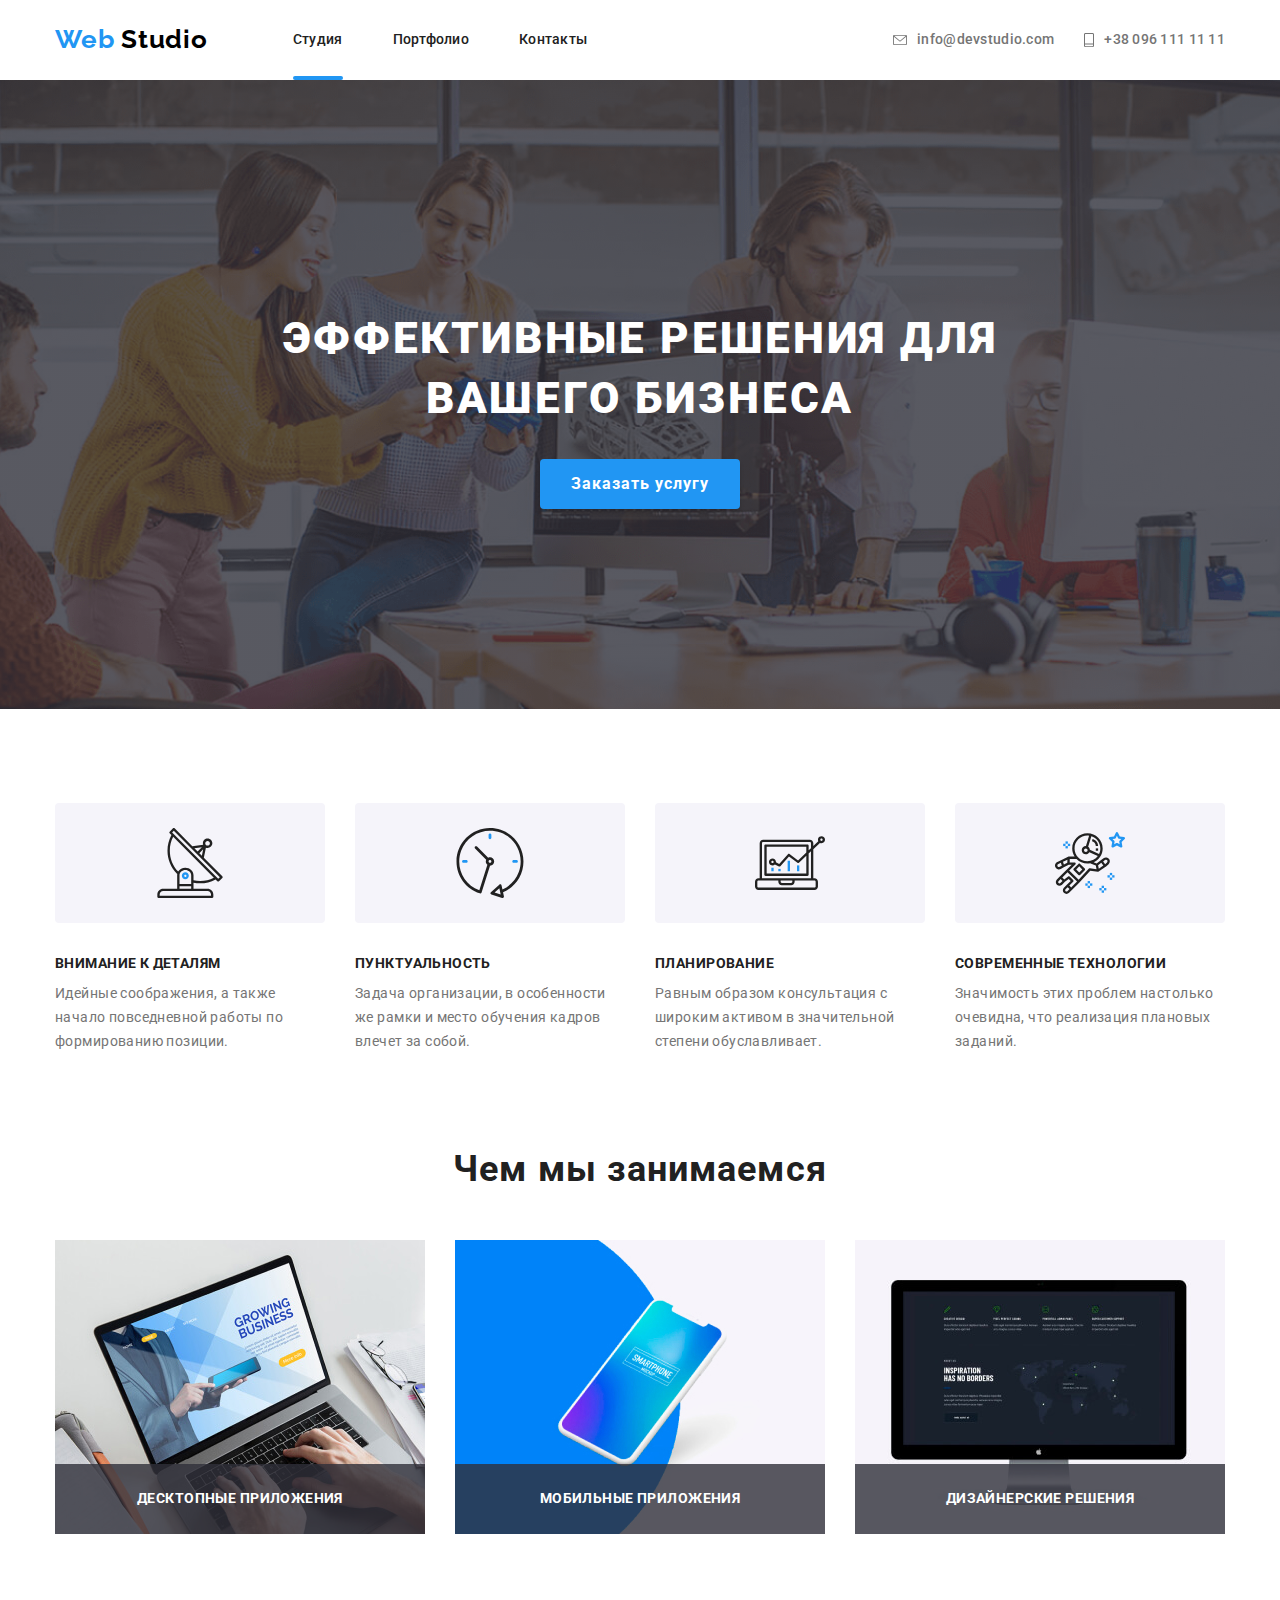
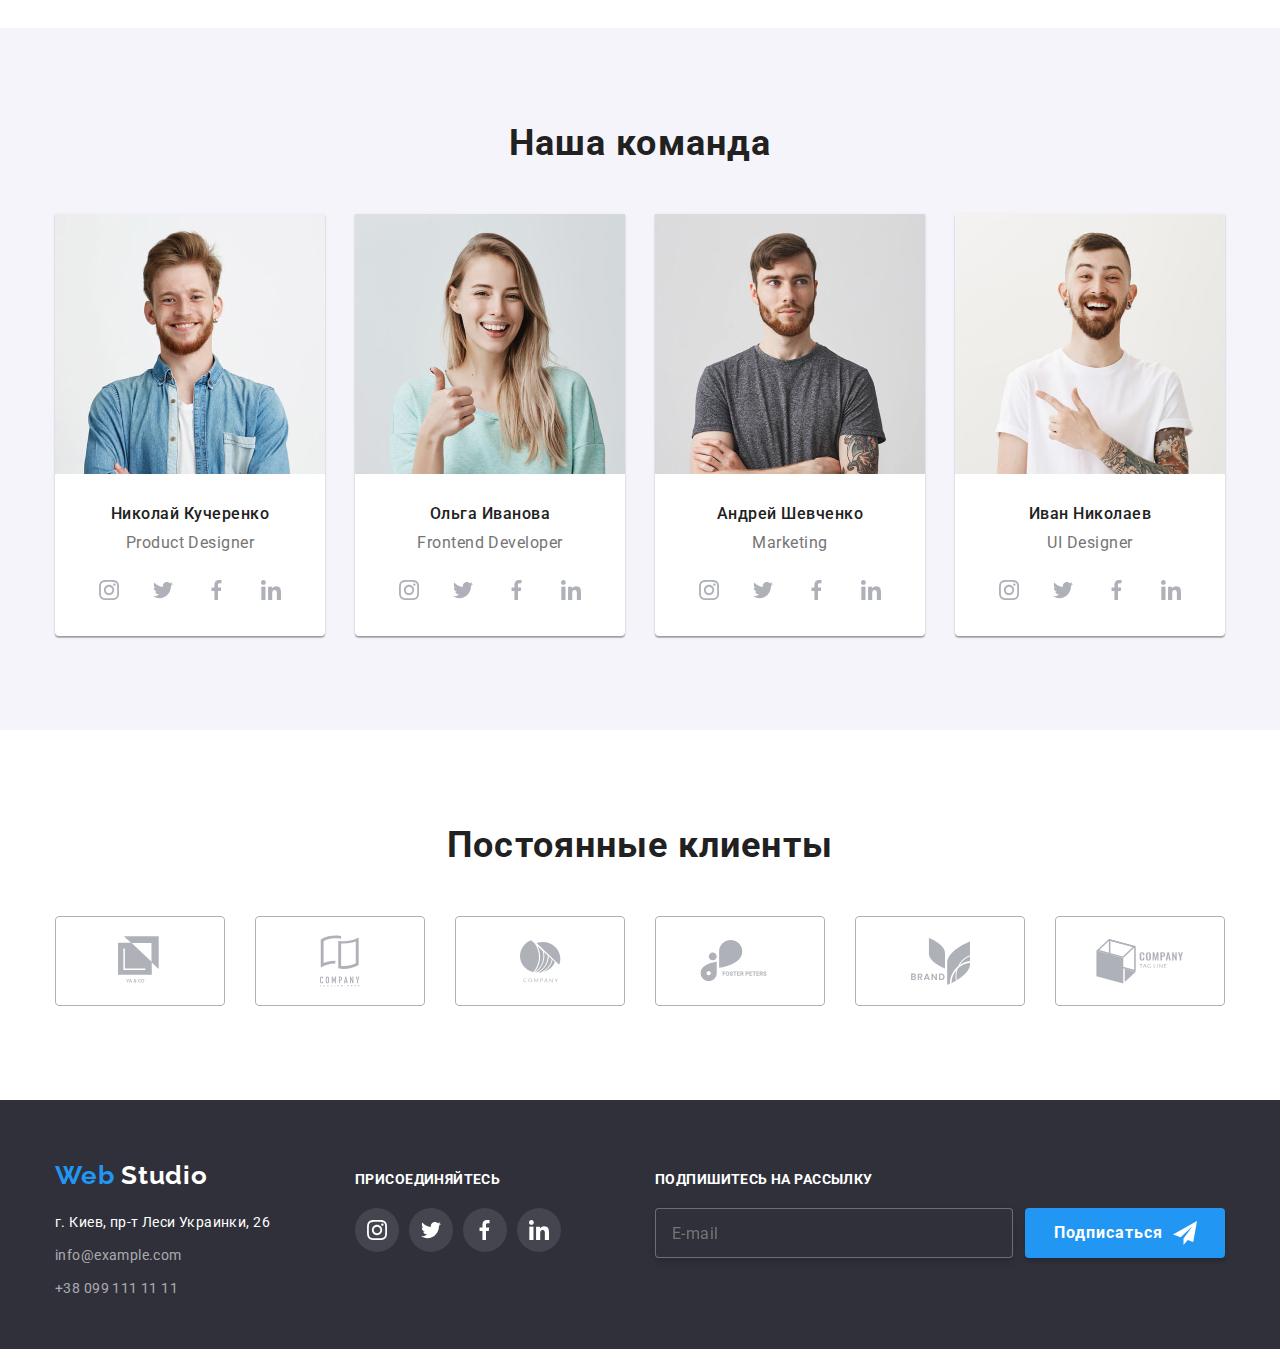
==== index.html @ 7141f649 "clone" ====
<!DOCTYPE html>
<html lang="ru">
  <head>
    <meta charset="UTF-8" />
    <meta name="viewport" content="width=device-width, initial-scale=1.0" />
    <title>Web Studio</title>
    <link
      href="https://fonts.googleapis.com/css2?family=Raleway:wght@700&family=Roboto:wght@400;500;700;900&display=swap"
      rel="stylesheet"
    />
    <link rel="stylesheet" href="./css/styles.css" />
    <link rel="stylesheet" href="./css/normalize.css" />
  </head>
  <body>
    <!-- Шапка -->
    <header class="header">
      <div class="container">
        <nav class="navigation">
          <a
            class="logo link"
            href="./index.html"
            lang="en"
            aria-label="логотип"
            ><span class="blue">Web</span> Studio</a
          >
          <ul class="navigation-list list">
            <li class="navigation-list-item">
              <a class="navigation-list-link link studio" href="./index.html">
                Студия</a
              >
            </li>
            <li class="navigation-list-item">
              <a class="navigation-list-link link" href="./portfolio.html"
                >Портфолио</a
              >
            </li>
            <li class="navigation-list-item">
              <a class="navigation-list-link link" href="#">Контакты</a>
            </li>
          </ul>
        </nav>
        <address class="c">
          <ul class="adress-list list">
            <li class="adress-list-item">
              <a class="header-mail link" href="mailto:info@devstudio.com">
                <svg class="icon-mail margin">
                  <use href="./img/sprite.svg#icon-mail"></use>
                </svg>
                info@devstudio.com</a
              >
            </li>
            <li>
              <a class="header-tel link" href="tel:+380961111111"
                ><svg class="icon-phone margin">
                  <use href="./img/sprite.svg#icon-phone"></use></svg
                >+38 096 111 11 11</a
              >
            </li>
          </ul>
        </address>
      </div>
    </header>

    <!-- Главный контейнер -->
    <main>
      <!--Герой-->
      <section class="hero">
        <h1 class="hero-title">Эффективные решения для вашего бизнеса</h1>
        <button class="modal-btn">Заказать услугу</button>
      </section>

      <!--Преимущества-->
      <section class="advantages">
        <h2 hidden>Преимущества</h2>
        <div class="container">
          <ul class="advantages-list list">
            <li class="advantages-list-item">
              <svg class="advantages-list-item-svg">
                <use href="./img/sprite.svg#icon-antenna"></use>
              </svg>
              <h3 class="advantages-title">Внимание к деталям</h3>
              <p class="advantages-description">
                Идейные соображения, а также начало повседневной работы по
                формированию позиции.
              </p>
            </li>
            <li class="advantages-list-item">
              <svg class="advantages-list-item-svg">
                <use href="./img/sprite.svg#icon-clock"></use>
              </svg>
              <h3 class="advantages-title">Пунктуальность</h3>
              <p class="advantages-description">
                Задача организации, в особенности же рамки и место обучения
                кадров влечет за собой.
              </p>
            </li>
            <li class="advantages-list-item">
              <svg class="advantages-list-item-svg">
                <use href="./img/sprite.svg#icon-diagram"></use>
              </svg>
              <h3 class="advantages-title">Планирование</h3>
              <p class="advantages-description">
                Равным образом консультация с широким активом в значительной
                степени обуславливает.
              </p>
            </li>
            <li class="advantages-list-item">
              <svg class="advantages-list-item-svg">
                <use href="./img/sprite.svg#icon-astronaut"></use>
              </svg>
              <h3 class="advantages-title">Современные технологии</h3>
              <p class="advantages-description">
                Значимость этих проблем настолько очевидна, что реализация
                плановых заданий.
              </p>
            </li>
          </ul>
        </div>
      </section>

      <!--Чем мы занимаемся-->
      <section class="occupation">
        <div class="container">
          <h2 class="title">Чем мы занимаемся</h2>
          <ul class="occupation-list list">
            <li class="occupation-list-item">
              <div class="occupation-list-item-wrapper">
                <img
                  class="img-block"
                  src="./img/disine.jpg"
                  alt="Десктопные приложения"
                  width="370"
                  height="294"
                />
                <div class="occupation-list-item-text">
                  <p class="subtitle">Десктопные приложения</p>
                </div>
              </div>
            </li>
            <li class="occupation-list-item">
              <div class="occupation-list-item-wrapper">
                <img
                  class="img-block"
                  src="./img/mobile.jpg"
                  alt="Десктопные приложения"
                  width="370"
                  height="294"
                />
                <div class="occupation-list-item-text">
                  <p class="subtitle">мобильные приложения</p>
                </div>
              </div>
            </li>
            <li class="occupation-list-item">
              <div class="occupation-list-item-wrapper">
                <img
                  class="img-block"
                  src="./img/desk.jpg"
                  alt="Десктопные приложения"
                  width="370"
                  height="294"
                />
                <div class="occupation-list-item-text">
                  <p class="subtitle">дизайнерские решения</p>
                </div>
              </div>
            </li>
          </ul>
        </div>
      </section>

      <!--Наша команда-->
      <section class="team">
        <div class="container">
          <h2 class="title">Наша команда</h2>
          <ul class="team-list list">
            <li class="team-list-item">
              <img
                class="img-block"
                src="./img/img1.jpg"
                alt="Сотрудник Николай Кучеренко"
                width="270"
                height="260"
              />
              <h3 class="name">Николай Кучеренко</h3>
              <p class="position">Product Designer</p>
              <ul class="team-list-links list">
                <li class="social-list">
                  <a
                    class="social-link link"
                    href="#"
                    aria-label="Ссылка на инстаграм"
                  >
                    <svg class="social-link-item">
                      <use href="./img/sprite.svg#icon-instagram"></use></svg
                  ></a>
                </li>
                <li class="social-list">
                  <a
                    class="social-link link"
                    href="#"
                    aria-label="Ссылка на твиттер"
                    ><svg class="social-link-item">
                      <use href="./img/sprite.svg#icon-twitter"></use></svg
                  ></a>
                </li>
                <li class="social-list">
                  <a
                    class="social-link link"
                    href="#"
                    aria-label="Ссылка на фейсбук"
                    ><svg class="social-link-item">
                      <use href="./img/sprite.svg#icon-facebook"></use></svg
                  ></a>
                </li>
                <li class="social-list">
                  <a
                    class="social-link link"
                    href="#"
                    aria-label="Ссылка на линкедин"
                    ><svg class="social-link-item">
                      <use href="./img/sprite.svg#icon-linkedin1"></use></svg
                  ></a>
                </li>
              </ul>
            </li>
            <li class="team-list-item">
              <img
                class="img-block"
                src="./img/img2.jpg"
                alt="Сотрудник Ольга Иванова"
                width="270"
                height="260"
              />
              <h3 class="name">Ольга Иванова</h3>
              <p class="position">Frontend Developer</p>
              <ul class="team-list-links list">
                <li class="social-list">
                  <a
                    class="social-link link"
                    href="#"
                    aria-label="Ссылка на инстаграм"
                  >
                    <svg class="social-link-item">
                      <use href="./img/sprite.svg#icon-instagram"></use></svg
                  ></a>
                </li>
                <li class="social-list">
                  <a
                    class="social-link link"
                    href="#"
                    aria-label="Ссылка на твиттер"
                    ><svg class="social-link-item">
                      <use href="./img/sprite.svg#icon-twitter"></use></svg
                  ></a>
                </li>
                <li class="social-list">
                  <a
                    class="social-link link"
                    href="#"
                    aria-label="Ссылка на фейсбук"
                    ><svg class="social-link-item">
                      <use href="./img/sprite.svg#icon-facebook"></use></svg
                  ></a>
                </li>
                <li class="social-list">
                  <a
                    class="social-link link"
                    href="#"
                    aria-label="Ссылка на линкедин"
                    ><svg class="social-link-item">
                      <use href="./img/sprite.svg#icon-linkedin1"></use></svg
                  ></a>
                </li>
              </ul>
            </li>
            <li class="team-list-item">
              <img
                class="img-block"
                src="./img/img3.jpg"
                alt="Сотрудник Андрей Шевченко"
                width="270"
                height="260"
              />
              <h3 class="name">Андрей Шевченко</h3>
              <p class="position">Marketing</p>
              <ul class="team-list-links list">
                <li class="social-list">
                  <a
                    class="social-link link"
                    href="#"
                    aria-label="Ссылка на инстаграм"
                  >
                    <svg class="social-link-item">
                      <use href="./img/sprite.svg#icon-instagram"></use></svg
                  ></a>
                </li>
                <li class="social-list">
                  <a
                    class="social-link link"
                    href="#"
                    aria-label="Ссылка на твиттер"
                    ><svg class="social-link-item">
                      <use href="./img/sprite.svg#icon-twitter"></use></svg
                  ></a>
                </li>
                <li class="social-list">
                  <a
                    class="social-link link"
                    href="#"
                    aria-label="Ссылка на фейсбук"
                    ><svg class="social-link-item">
                      <use href="./img/sprite.svg#icon-facebook"></use></svg
                  ></a>
                </li>
                <li class="social-list">
                  <a
                    class="social-link link"
                    href="#"
                    aria-label="Ссылка на линкедин"
                    ><svg class="social-link-item">
                      <use href="./img/sprite.svg#icon-linkedin1"></use></svg
                  ></a>
                </li>
              </ul>
            </li>
            <li class="team-list-item">
              <img
                class="img-block"
                src="./img/img4.jpg"
                alt="Сотрудник Иван Николаев"
                width="270"
                height="260"
              />
              <h3 class="name">Иван Николаев</h3>
              <p class="position">UI Designer</p>
              <ul class="team-list-links list">
                <li class="social-list">
                  <a
                    class="social-link link"
                    href="#"
                    aria-label="Ссылка на инстаграм"
                  >
                    <svg class="social-link-item">
                      <use href="./img/sprite.svg#icon-instagram"></use></svg
                  ></a>
                </li>
                <li class="social-list">
                  <a
                    class="social-link link"
                    href="#"
                    aria-label="Ссылка на твиттер"
                    ><svg class="social-link-item">
                      <use href="./img/sprite.svg#icon-twitter"></use></svg
                  ></a>
                </li>
                <li class="social-list">
                  <a
                    class="social-link link"
                    href="#"
                    aria-label="Ссылка на фейсбук"
                    ><svg class="social-link-item">
                      <use href="./img/sprite.svg#icon-facebook"></use></svg
                  ></a>
                </li>
                <li class="social-list">
                  <a
                    class="social-link link"
                    href="#"
                    aria-label="Ссылка на линкедин"
                    ><svg class="social-link-item">
                      <use href="./img/sprite.svg#icon-linkedin1"></use></svg
                  ></a>
                </li>
              </ul>
            </li>
          </ul>
        </div>
      </section>

      <!--Постоянные клиенты-->
      <section class="our-client">
        <div class="container">
          <h2 class="title">Постоянные клиенты</h2>
          <ul class="client list">
            <li class="client-list">
              <a
                class="client-list-link link companies"
                href="#"
                aria-label="клиент я и ко"
                ><svg class="client-list-link-svg1 companies-svg">
                  <use href="./img/sprite.svg#icon-logo1"></use></svg
              ></a>
            </li>
            <li class="client-list">
              <a
                class="client-list-link link companies"
                href="#"
                aria-label="клиент компани таглайн хиа"
                ><svg class="client-list-link-svg2 companies-svg">
                  <use href="./img/sprite.svg#icon-logo2"></use></svg
              ></a>
            </li>
            <li class="client-list">
              <a
                class="client-list-link link companies"
                href="#"
                aria-label="клиент компани"
                ><svg class="client-list-link-svg3 companies-svg">
                  <use href="./img/sprite.svg#icon-logo3"></use></svg
              ></a>
            </li>
            <li class="client-list">
              <a
                class="client-list-link link companies"
                href="#"
                aria-label="клиент фостер петерс"
                ><svg class="client-list-link-svg4 companies-svg">
                  <use href="./img/sprite.svg#icon-logo4"></use></svg
              ></a>
            </li>
            <li class="client-list">
              <a
                class="client-list-link link companies"
                href="#"
                aria-label="клиент брэнд"
                ><svg class="client-list-link-svg5 companies-svg">
                  <use href="./img/sprite.svg#icon-logo5"></use></svg
              ></a>
            </li>
            <li class="client-list">
              <a
                class="client-list-link link companies"
                href="#"
                aria-label="клиент компани таг лайн"
                ><svg class="client-list-link-svg6 companies-svg">
                  <use href="./img/sprite.svg#icon-logo6"></use></svg
              ></a>
            </li>
          </ul>
        </div>
      </section>
    </main>

    <!-- Подвал -->
    <footer class="footer">
      <div class="container">
        <div class="footer-add">
          <a class="logo link" href="./index.html"
            ><span class="blue" lang="en">Web</span>
            <span class="white" lang="en">Studio</span></a
          >
          <address>
            <ul class="footer-list list">
              <li class="footer-list-item">
                <a
                  class="footer-address link"
                  href="https://goo.gl/maps/fQnMb577hMNPf3YQ6"
                  >г. Киев, пр-т Леси Украинки, 26</a
                >
              </li>
              <li>
                <a class="footer-mail link" href="mailto:info@example.com"
                  >info@example.com</a
                >
              </li>
              <li>
                <a class="footer-tel link" href="tel:+380991111111"
                  >+38 099 111 11 11</a
                >
              </li>
            </ul>
          </address>
        </div>
        <div class="footer-com-on">
          <b class="footer-text">присоединяйтесь</b>
          <ul class="footer-list list">
            <li class="footer-list-item">
              <a
                class="footer-list-item-link link"
                href="#"
                aria-label="Ссылка на инстаграм"
              >
                <svg class="footer-list-item-link-svg">
                  <use href="./img/sprite.svg#icon-instagram"></use></svg
              ></a>
            </li>
            <li class="footer-list-item">
              <a
                class="footer-list-item-link link"
                href="#"
                aria-label="Ссылка на твиттер"
                ><svg class="footer-list-item-link-svg">
                  <use href="./img/sprite.svg#icon-twitter"></use></svg
              ></a>
            </li>
            <li class="footer-list-item">
              <a
                class="footer-list-item-link link"
                href="#"
                aria-label="Ссылка на фейсбук"
                ><svg class="footer-list-item-link-svg">
                  <use href="./img/sprite.svg#icon-facebook"></use></svg
              ></a>
            </li>
            <li class="footer-list-item">
              <a
                class="footer-list-item-link link"
                href="#"
                aria-label="Ссылка на линкедин"
                ><svg class="footer-list-item-link-svg">
                  <use href="./img/sprite.svg#icon-linkedin1"></use></svg
              ></a>
            </li>
          </ul>
        </div>
        <div class="signature-text">
          <b class="footer-text">Подпишитесь на рассылку</b>
          <div class="signature-form">
            <form action="#" method="post" enctype="multipart/form-data"></form>
            <input
              class="signature-input"
              placeholder="E-mail"
              type="text"
              name="E-mail"
            />
            <button class="modal-btn airplan" type="submit">
              Подписаться
              <svg class="icon-airplan-svg">
                <use href="./img/sprite.svg#icon-airplan"></use>
              </svg>
            </button>
          </div>
        </div>
      </div>
    </footer>
  </body>
</html>
---- css/styles.css ----
:root {
  --main-font: "Roboto", sans-serif;
  --accent-color: #2196f3;
  --titles-color: #212121;
  --description-color: #757575;
}

html {
  box-sizing: border-box;
}

*,
*::before,
*::after {
  box-sizing: inherit;
}
* {
  margin: 0;
  padding: 0;
}

body {
  font-family: var(--main-font);
  font-size: 14px;
  background-color: #ffffff;
  color: var(--description-color);
}

.list {
  list-style: none;
}
.link {
  text-decoration: none;
  display: block;
}
.container {
  width: 1200px;
  padding-left: 15px;
  padding-right: 15px;
  margin-left: auto;
  margin-right: auto;
}
.img-block {
  display: block;
}

/* Шапка */
.header .container {
  display: flex;
  align-items: center;
  justify-content: space-between;
}
.navigation {
  display: flex;
  align-items: center;
}

.logo,
.blue,
.white {
  font-family: "Raleway";
  font-weight: bold;
  font-size: 26px;
  line-height: 1.19;
  letter-spacing: 0.03em;
}
.logo {
  color: #000000;
  margin-right: 85px;
  padding-top: 24px;
  padding-bottom: 25px;
}
.white {
  color: #ffffff;
}

.blue {
  color: var(--accent-color);
}
.adress-list,
.navigation-list {
  display: flex;
}
.margin {
  margin-right: 10px;
}
.icon-mail {
  width: 14px;
  height: 10px;
  fill: var(--description-color);
  transition: fill 250ms cubic-bezier(0.4, 0, 0.2, 1);
}
.icon-phone {
  width: 10px;
  height: 14px;
  fill: var(--description-color);
  transition: fill 250ms cubic-bezier(0.4, 0, 0.2, 1);
}
.navigation-list-item:not(:last-child) {
  margin-right: 50px;
}

.navigation-list-link,
.header-mail,
.header-tel {
  font-weight: 500;
  font-size: 14px;
  line-height: 1.14;
  letter-spacing: 0.02em;
  color: var(--titles-color);
  padding-top: 32px;
  padding-bottom: 32px;
}
.navigation-list-link {
  position: relative;
  transition: color 250ms cubic-bezier(0.4, 0, 0.2, 1);
}
.adress-list-item {
  margin-right: 30px;
}

.studio:after,
.portfolio:after {
  position: absolute;
  display: block;
  width: 100%;
  height: 4px;
  margin-top: 20px;
  background-color: var(--accent-color);
  border-radius: 2px;
  content: "";
  bottom: 0px;
}

.header-mail,
.header-tel {
  font-family: var(--main-font);
  font-style: normal;
  color: var(--description-color);
  display: flex;
  justify-content: center;
  align-items: center;
  transition: color 250ms cubic-bezier(0.4, 0, 0.2, 1);
}
.header-mail:hover,
.header-mail:focus,
.header-tel:hover,
.header-tel:focus,
.navigation-list-link:hover,
.navigation-list-link:focus,
.client-list-link:hover,
.client-list-link:focus,
.footer-social-link:hover,
.footer-social-link:focus {
  color: var(--accent-color);
}
.header-mail:hover svg,
.header-mail:focus svg,
.header-tel:hover svg,
.header-tel:focus svg {
  fill: var(--accent-color);
}

/* Герой */
.hero {
  background-image: linear-gradient(
      to top,
      rgba(47, 48, 58, 0.8),
      rgba(47, 48, 58, 0.8)
    ),
    url(../img/Hero.png);
  background-repeat: no-repeat;
  background-position: center;
  background-size: cover;
  padding-top: 200px;
  padding-right: 252px;
  padding-bottom: 200px;
  padding-left: 252px;
  text-align: center;
}
.hero-title {
  font-weight: 900;
  font-size: 44px;
  line-height: 1.36;
  letter-spacing: 0.06em;
  text-transform: uppercase;
  color: #ffffff;
  margin-bottom: 30px;
}
.modal-btn {
  font-weight: bold;
  font-size: 16px;
  line-height: 1.87;
  height: 50px;
  width: 200px;
  display: block;
  align-items: center;
  text-align: center;
  letter-spacing: 0.06em;
  color: #ffffff;
  background: var(--accent-color);
  box-shadow: 0px 4px 4px rgba(0, 0, 0, 0.15);
  border-radius: 4px;
  border: none;
  margin: auto;
}

/* Преимущества */
.advantages {
  padding-top: 94px;
  padding-bottom: 94px;
}
.advantages-title {
  font-weight: bold;
  font-size: 14px;
  line-height: 1.14;
  letter-spacing: 0.03em;
  text-transform: uppercase;
  color: var(--titles-color);
  margin-bottom: 10px;
}
.advantages-description {
  line-height: 1.71;
  letter-spacing: 0.03em;
}
.advantages-list {
  display: flex;
}
.advantages-list-item:not(:last-child) {
  margin-right: 30px;
}
.advantages-list-item-svg {
  width: 270px;
  height: 120px;
  background: #f5f4fa;
  border-radius: 4px;
  padding: 25px 100px;
  margin-bottom: 30px;
}

/* Чем мы занимаемся */
.occupation {
  padding-bottom: 94px;
}
.title {
  font-weight: bold;
  font-size: 36px;
  line-height: 1.17;
  text-align: center;
  letter-spacing: 0.03em;
  color: var(--titles-color);
  margin-bottom: 50px;
}
.occupation-list {
  display: flex;
}
.occupation-list-item:not(:last-child) {
  margin-right: 30px;
}
.occupation-list-item-wrapper {
  position: relative;
}
.occupation-list-item-text {
  position: absolute;
  display: flex;
  align-items: center;
  justify-content: center;
  height: 70px;
  width: 100%;
  background: rgba(47, 48, 58, 0.8);
  bottom: 0;
  left: 0;
}
.subtitle,
.footer-text {
  font-weight: bold;
  font-size: 14px;
  line-height: 1.14;
  letter-spacing: 0.03em;
  text-transform: uppercase;
  color: #ffffff;
}
.subtitle {
  text-align: center;
}

/* Наша команда */
.team {
  background-color: #f5f4fa;
  padding-top: 94px;
  padding-bottom: 94px;
}
.team .img-block {
  margin-bottom: 30px;
}
.team-list {
  display: flex;
}
.team-list-item {
  background-color: #ffffff;
  padding-bottom: 24px;
  box-shadow: 0px 2px 1px rgba(0, 0, 0, 0.2), 0px 1px 1px rgba(0, 0, 0, 0.14),
    0px 1px 3px rgba(0, 0, 0, 0.12);
  border-radius: 0px 0px 4px 4px;
}
.team-list-item:not(:last-child) {
  margin-right: 30px;
}
.name {
  font-weight: 500;
  color: var(--titles-color);
  margin-bottom: 10px;
}
.position {
  color: var(--description-color);
  margin-bottom: 16px;
}
.position,
.name {
  font-size: 16px;
  line-height: 1.19;
  text-align: center;
  letter-spacing: 0.03em;
}
.team-list-links {
  display: flex;
  justify-content: center;
}
.social-list:not(:last-child) {
  margin-right: 10px;
}
.social-link {
  width: 44px;
  height: 44px;
  border-radius: 50%;
  padding: 12px;
  transition: background-color 250ms cubic-bezier(0.4, 0, 0.2, 1);
}
.social-link-item {
  width: 20px;
  height: 20px;
  fill: #afb1b8;
  transition: fill 250ms cubic-bezier(0.4, 0, 0.2, 1);
}
.social-link:hover,
.social-link:focus {
  background-color: var(--accent-color);
}
.social-link:hover .social-link-item,
.social-link:focus .social-link-item {
  fill: #ffffff;
}

/* Постоянные клиенты */
.our-client {
  padding-top: 94px;
  padding-bottom: 94px;
}

.client {
  display: flex;
}

.client-list:not(:last-child) {
  margin-right: 30px;
}

.client-list-link {
  width: 170px;
  height: 90px;
  border: 1px solid #afb1b8;
  border-radius: 4px;
  display: flex;
  align-items: center;
  justify-content: center;
  transition: border 250ms cubic-bezier(0.4, 0, 0.2, 1);
}
.client-list-link-svg1 {
  width: 45px;
  height: 50px;
}
.client-list-link-svg2 {
  width: 40px;
  height: 52px;
}
.client-list-link-svg3 {
  width: 41px;
  height: 43px;
}
.client-list-link-svg4 {
  width: 80px;
  height: 42px;
}
.client-list-link-svg5 {
  width: 59px;
  height: 47px;
}
.client-list-link-svg6 {
  width: 88px;
  height: 45px;
}
.companies-svg {
  fill: #afb1b8;
  transition: fill 250ms cubic-bezier(0.4, 0, 0.2, 1);
}
.client-list-link:hover,
.client-list-link:focus {
  border: 1px solid var(--accent-color);
}
.client-list-link:hover .companies-svg,
.client-list-link:focus .companies-svg {
  fill: var(--accent-color);
}
/*Подвал*/
.footer {
  background-color: #2f303a;
  padding-top: 60px;
  padding-bottom: 20px;
}

.footer .container {
  display: flex;
}
.footer-add .logo {
  padding-top: 0px;
  padding-bottom: 0px;
  margin-right: 0px;
  margin-bottom: 20px;
}
.footer-address,
.footer-mail,
.footer-tel {
  font-size: 14px;
  line-height: 1.71;
  letter-spacing: 0.03em;
  font-style: normal;
}
.footer-mail {
  margin-bottom: 9px;
}
.footer-mail,
.footer-tel {
  color: rgba(255, 255, 255, 0.6);
}
.footer-address {
  color: #ffffff;
}
.footer-text {
  display: block;
  margin-bottom: 20px;
}
.footer-list {
  display: flex;
  flex-wrap: wrap;
  width: 231px;
  height: 81px;
}
.footer-list-item {
  margin-bottom: 9px;
}
.footer-list-item:not(:last-child) {
  margin-right: 10px;
}
.footer-list-item-link {
  width: 44px;
  height: 44px;
  border-radius: 50%;
  background-color: rgba(255, 255, 255, 0.1);
  padding: 12px;
  transition: background-color 250ms cubic-bezier(0.4, 0, 0.2, 1);
}
.footer-list-item-link-svg {
  width: 20px;
  height: 20px;
  fill: #ffffff;
}
.footer-add {
  margin-right: 69px;
}
.footer-com-on {
  width: 206px;
  padding-top: 12px;
  padding-bottom: 40px;
  margin-right: 94px;
}
.footer-list-item-link:hover,
.footer-list-item-link:focus {
  background-color: var(--accent-color);
}
.signature-text {
  padding-top: 12px;
  margin-bottom: 20px;
}
.signature-form {
  display: flex;
}
.signature-input {
  font-size: 16px;
  line-height: 1.25;
  display: flex;
  align-items: center;
  letter-spacing: 0.03em;
  color: rgba(255, 255, 255, 0.6);
  width: 358px;
  height: 50px;
  border: 1px solid rgba(255, 255, 255, 0.3);
  filter: drop-shadow(0px 4px 4px rgba(0, 0, 0, 0.15));
  border-radius: 4px;
  background-color: #2f303a;
  margin-right: 12px;
  padding-left: 16px;
}
.airplan {
  display: flex;
  align-items: center;
  justify-content: center;
  padding-right: 28px;
  padding-left: 29px;
}
.icon-airplan-svg {
  fill: #ffffff;
  margin-left: 10px;
  width: 24px;
  height: 24px;
}
/*Портфолио*/
.filter-list {
  display: flex;
  margin-top: 94px;
  margin-bottom: 50px;
  justify-content: center;
}
.filter-list-item:not(:last-child) {
  margin-right: 8px;
}
.filter-list-btn {
  font-weight: 500;
  font-size: 16px;
  line-height: 1.63;
  text-align: center;
  letter-spacing: 0.03em;
  color: var(--titles-color);
  background-color: #f5f4fa;
  border-radius: 4px;
  border: none;
  height: 38px;
  padding-top: 6px;
  padding-right: 22px;
  padding-bottom: 6px;
  padding-left: 22px;
  transition: color 250ms cubic-bezier(0.4, 0, 0.2, 1),
    background-color 250ms cubic-bezier(0.4, 0, 0.2, 1),
    box-shadow 250ms cubic-bezier(0.4, 0, 0.2, 1);
}

.filter-list-btn:hover,
.filter-list-btn:focus {
  color: #ffffff;
  background: var(--accent-color);
  box-shadow: 0px 2px 2px rgba(0, 0, 0, 0.12), 0px 1px 2px rgba(0, 0, 0, 0.08),
    0px 3px 1px rgba(0, 0, 0, 0.1);
  border-radius: 4px;
  border: none;
}

.filter-examples-name {
  font-weight: bold;
  font-size: 18px;
  line-height: 2;
  letter-spacing: 0.06em;
  color: var(--titles-color);
  margin-top: 20px;
  margin-right: 24px;
  margin-bottom: 4px;
  margin-left: 24px;
}
.filter-examples-type {
  font-size: 16px;
  line-height: 1.88;
  letter-spacing: 0.03em;
  color: var(--description-color);
  margin-right: 24px;
  margin-left: 24px;
}

.filter-examples-link {
  width: 370px;
  height: 404px;
  border: 1px solid #eeeeee;
  padding-bottom: 20px;
  transition: box-shadow 250ms cubic-bezier(0.4, 0, 0.2, 1);
}
.img-animation {
  position: relative;
  overflow: hidden;
}
.overlay {
  position: absolute;
  width: 100%;
  height: 100%;
  background: rgba(33, 150, 243, 0.9);
  top: 100%;
  left: 0;
  padding: 63px 24px;
  transition: all 250ms cubic-bezier(0.4, 0, 0.2, 1);
}
.overlay-text {
  display: block;
  font-size: 18px;
  line-height: 1.55;
  letter-spacing: 0.03em;
  color: #ffffff;
}
.img-animation:hover .overlay {
  top: 0;
}

.filter-examples-link:hover,
.filter-examples-link:focus {
  box-shadow: 1px 4px 6px rgba(0, 0, 0, 0.16), 0px 4px 4px rgba(0, 0, 0, 0.06),
    0px 1px 1px rgba(0, 0, 0, 0.12);
  border: none;
}
.img-animation:hover,
.img-animation:focus {
  background-color: rgba(33, 150, 243, 0.9);
}
.filter-examples-list {
  display: flex;
  flex-wrap: wrap;
}
.filter-examples-list-item {
  width: 370px;
  height: 404px;
  background-color: #ffffff;
  margin-right: 30px;
  margin-bottom: 30px;
}
.filter-examples-list-item:nth-child(3n) {
  margin-right: 0px;
}
.filter-examples-list-item:nth-last-child(-n + 3) {
  margin-bottom: 94px;
}
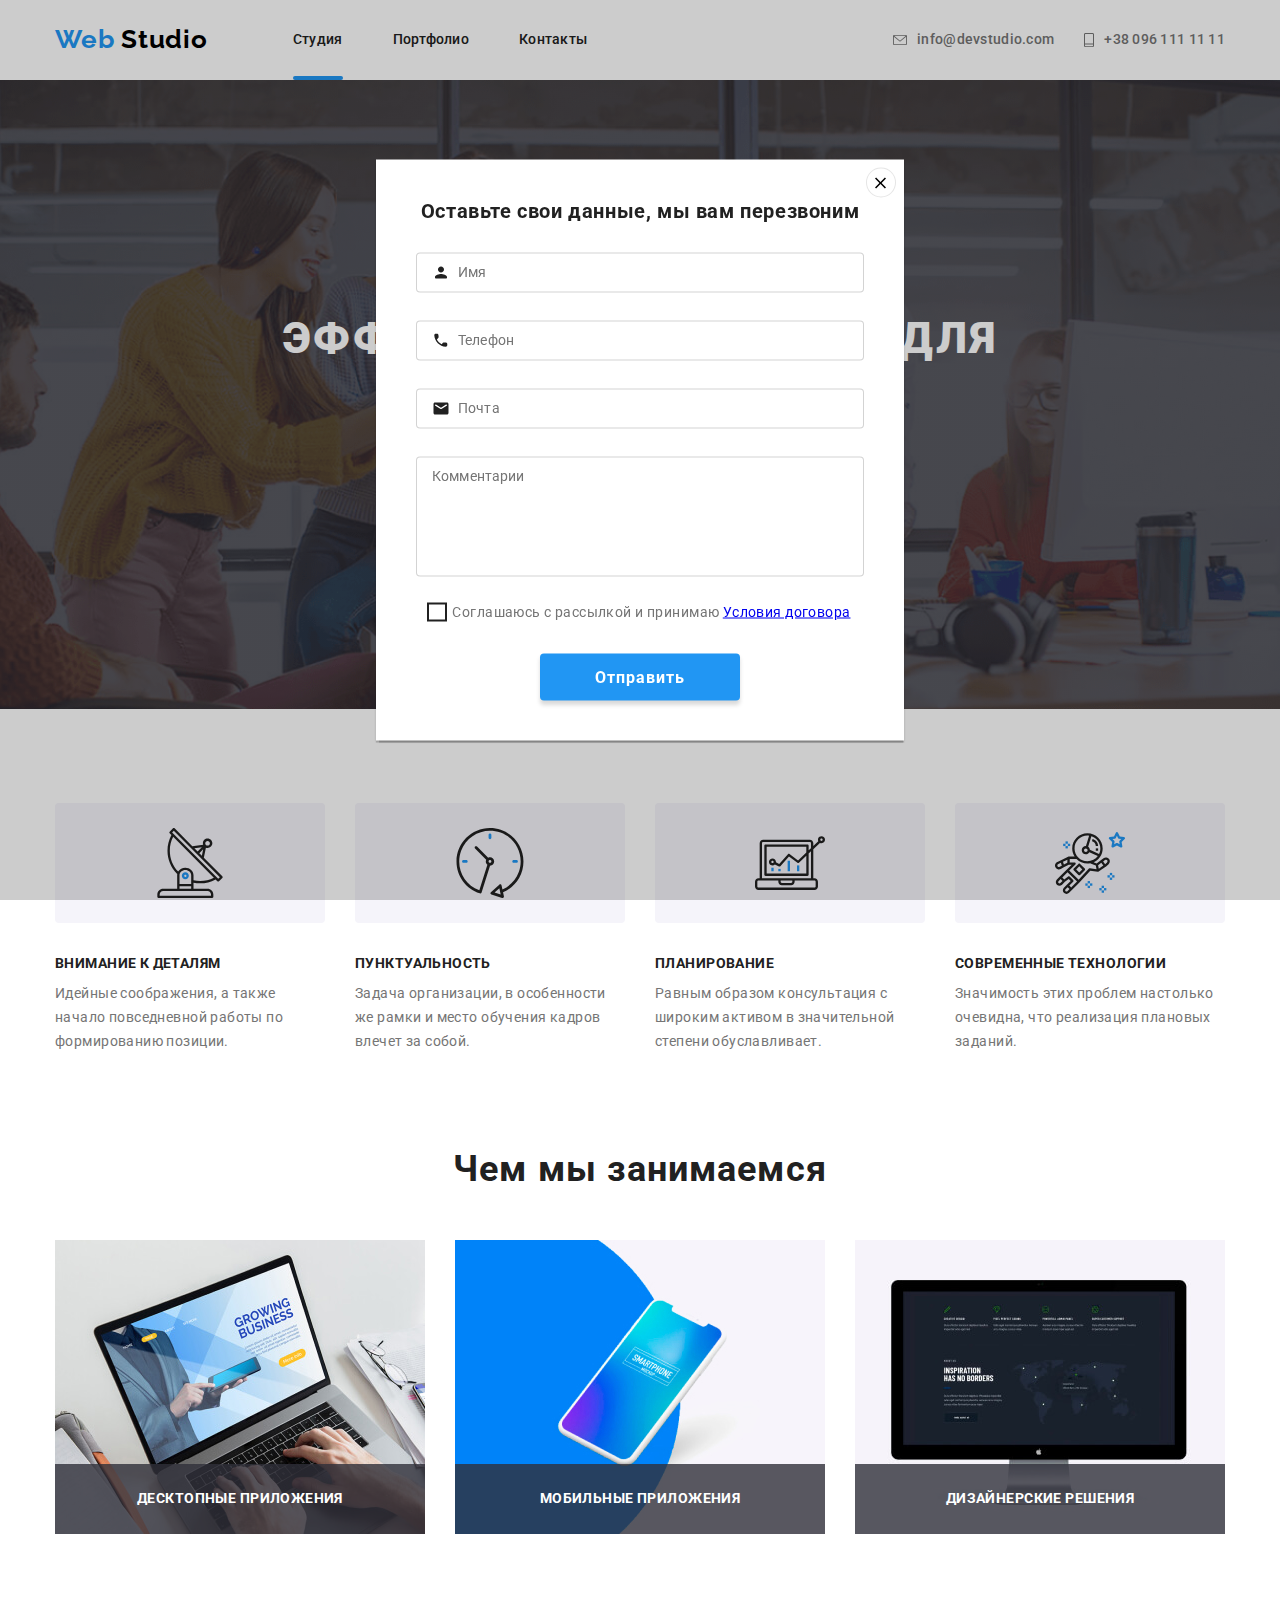
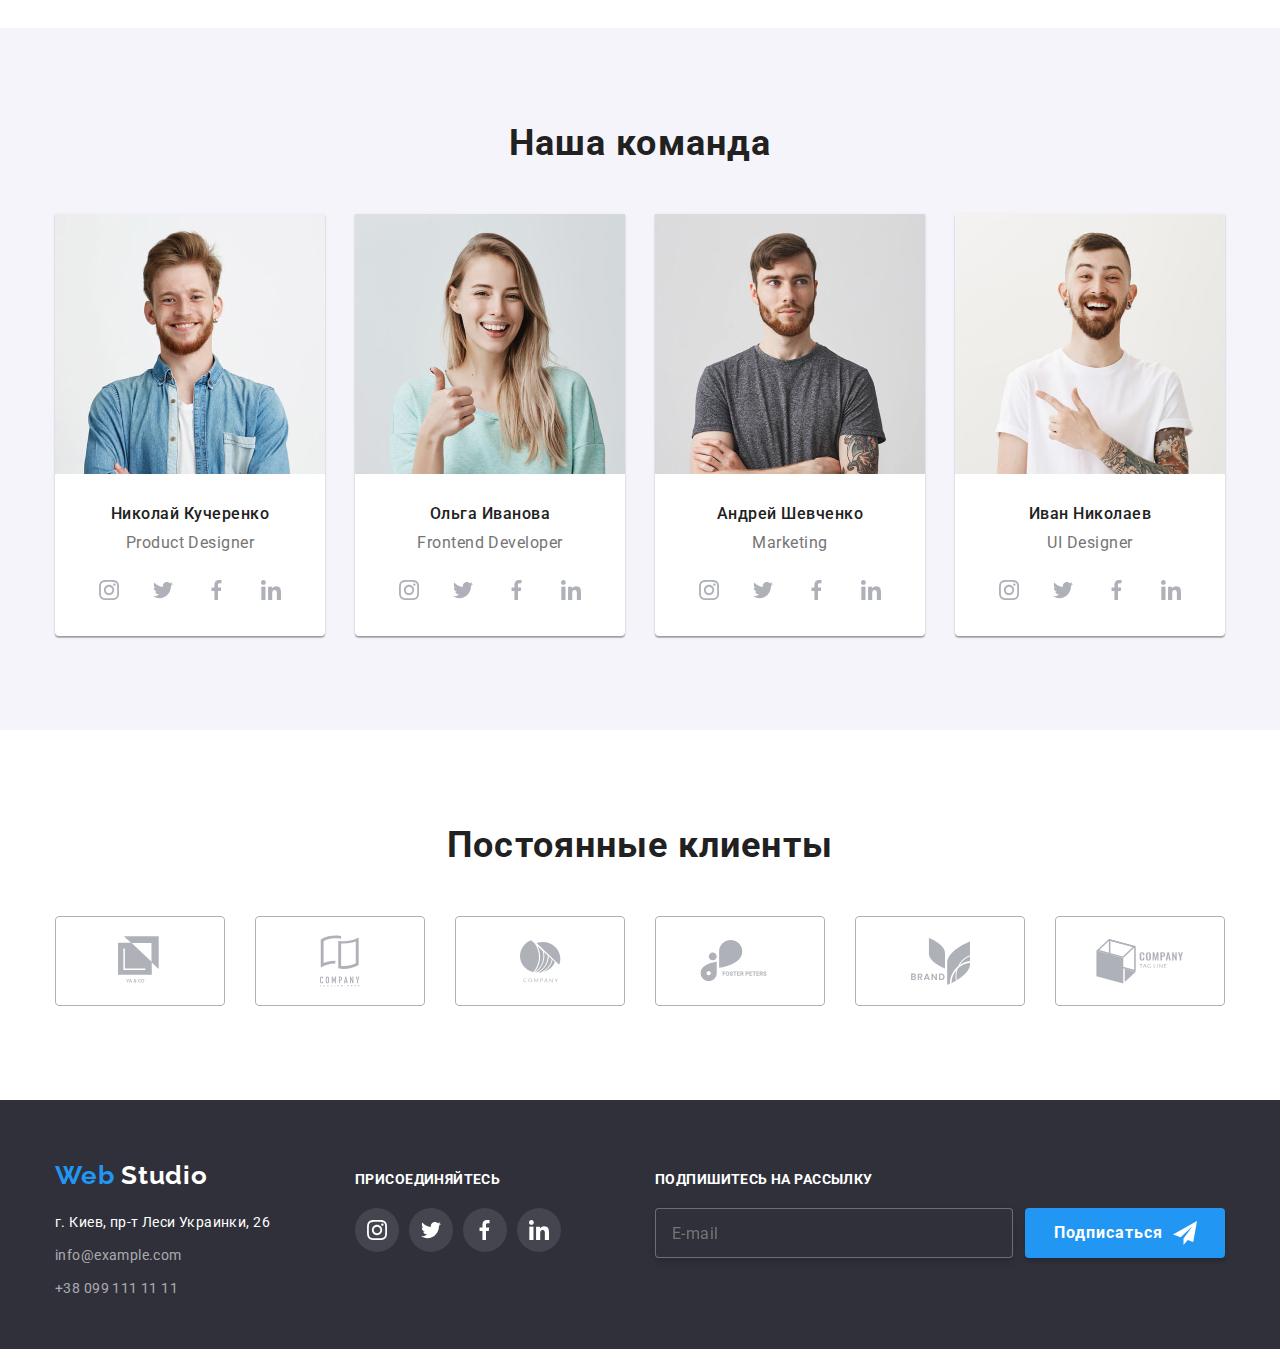
==== commit ea28f36e: "modal window" ====
--- a/index.html
+++ b/index.html
@@ -66,7 +66,7 @@
       <!--Герой-->
       <section class="hero">
         <h1 class="hero-title">Эффективные решения для вашего бизнеса</h1>
-        <button class="modal-btn">Заказать услугу</button>
+        <button class="modal-btn" data-modal-open>Заказать услугу</button>
       </section>
 
       <!--Преимущества-->
@@ -516,23 +516,106 @@
         </div>
         <div class="signature-text">
           <b class="footer-text">Подпишитесь на рассылку</b>
-          <div class="signature-form">
-            <form action="#" method="post" enctype="multipart/form-data"></form>
-            <input
-              class="signature-input"
-              placeholder="E-mail"
-              type="text"
-              name="E-mail"
-            />
-            <button class="modal-btn airplan" type="submit">
-              Подписаться
-              <svg class="icon-airplan-svg">
-                <use href="./img/sprite.svg#icon-airplan"></use>
-              </svg>
-            </button>
+          <div>
+            <form
+              class="signature-form"
+              action="#"
+              method="post"
+              enctype="multipart/form-data"
+            >
+              <input
+                class="signature-input"
+                placeholder="E-mail"
+                type="email"
+                name="E-mail"
+              />
+              <button class="modal-btn airplan" type="submit">
+                Подписаться
+                <svg class="icon-airplan-svg">
+                  <use href="./img/sprite.svg#icon-airplan"></use>
+                </svg>
+              </button>
+            </form>
           </div>
         </div>
       </div>
     </footer>
+
+    <!--Модальное окно-->
+
+    <div class="modal-page is-hidden" data-modal>
+      <form
+        class="modal-form"
+        action="#"
+        method="post"
+        enctype="multipart/form-data"
+      >
+        <h2 class="modal-form-title">
+          Оставьте свои данные, мы вам перезвоним
+        </h2>
+        <label class="form-field"
+          ><input
+            class="modal-form-input"
+            type="text"
+            name="user-name"
+            placeholder=" "
+            required />
+          <span class="form-lable">Имя</span>
+          <svg class="modal-svg">
+            <use href="./img/sprite.svg#modal-person"></use></svg
+        ></label>
+        <label class="form-field"
+          ><input
+            class="modal-form-input"
+            type="tel"
+            name="user-phone"
+            placeholder=" "
+            required />
+          <span class="form-lable">Телефон</span>
+          <svg class="modal-svg">
+            <use href="./img/sprite.svg#modal-phone"></use></svg
+        ></label>
+        <label class="form-field"
+          ><input
+            class="modal-form-input"
+            type="email"
+            name="user-mail"
+            placeholder=" "
+            required />
+          <span class="form-lable">Почта</span
+          ><svg class="modal-svg">
+            <use href="./img/sprite.svg#modal-email"></use></svg
+        ></label>
+        <label class="form-field-message">
+          <textarea
+            class="modal-form-message"
+            name="user-message"
+            placeholder=" "
+          ></textarea>
+          <span class="modal-user-message">Комментарии</span>
+        </label>
+        <label class="modal-form-option-lable"
+          ><input
+            class="modal-form-checkbox"
+            type="checkbox"
+            value="accept-policy"
+            name="policy"
+          /><span class="modal-form-custom-checkbox">
+            <svg class="accept-svg">
+              <use href="./img/sprite.svg#accept"></use></svg></span
+          ><span class="modal-form-option-span"
+            >Соглашаюсь с рассылкой и принимаю
+            <a href="#">Условия договора</a></span
+          ></label
+        >
+        <button class="modal-btn" type="submit">Отправить</button>
+        <button class="close-btn" data-modal-close type="button">
+          <svg class="modal-close">
+            <use href="./img/sprite.svg#close"></use>
+          </svg>
+        </button>
+      </form>
+    </div>
+    <script src="./js/modal.js"></script>
   </body>
 </html>
--- a/css/styles.css
+++ b/css/styles.css
@@ -163,12 +163,7 @@
 
 /* Герой */
 .hero {
-  background-image: linear-gradient(
-      to top,
-      rgba(47, 48, 58, 0.8),
-      rgba(47, 48, 58, 0.8)
-    ),
-    url(../img/Hero.png);
+  background-image: linear-gradient(to top, rgba(47, 48, 58, 0.8), rgba(47, 48, 58, 0.8)), url(../img/Hero.png);
   background-repeat: no-repeat;
   background-position: center;
   background-size: cover;
@@ -299,8 +294,7 @@
 .team-list-item {
   background-color: #ffffff;
   padding-bottom: 24px;
-  box-shadow: 0px 2px 1px rgba(0, 0, 0, 0.2), 0px 1px 1px rgba(0, 0, 0, 0.14),
-    0px 1px 3px rgba(0, 0, 0, 0.12);
+  box-shadow: 0px 2px 1px rgba(0, 0, 0, 0.2), 0px 1px 1px rgba(0, 0, 0, 0.14), 0px 1px 3px rgba(0, 0, 0, 0.12);
   border-radius: 0px 0px 4px 4px;
 }
 .team-list-item:not(:last-child) {
@@ -548,8 +542,7 @@
   padding-right: 22px;
   padding-bottom: 6px;
   padding-left: 22px;
-  transition: color 250ms cubic-bezier(0.4, 0, 0.2, 1),
-    background-color 250ms cubic-bezier(0.4, 0, 0.2, 1),
+  transition: color 250ms cubic-bezier(0.4, 0, 0.2, 1), background-color 250ms cubic-bezier(0.4, 0, 0.2, 1),
     box-shadow 250ms cubic-bezier(0.4, 0, 0.2, 1);
 }
 
@@ -557,8 +550,7 @@
 .filter-list-btn:focus {
   color: #ffffff;
   background: var(--accent-color);
-  box-shadow: 0px 2px 2px rgba(0, 0, 0, 0.12), 0px 1px 2px rgba(0, 0, 0, 0.08),
-    0px 3px 1px rgba(0, 0, 0, 0.1);
+  box-shadow: 0px 2px 2px rgba(0, 0, 0, 0.12), 0px 1px 2px rgba(0, 0, 0, 0.08), 0px 3px 1px rgba(0, 0, 0, 0.1);
   border-radius: 4px;
   border: none;
 }
@@ -617,8 +609,7 @@
 
 .filter-examples-link:hover,
 .filter-examples-link:focus {
-  box-shadow: 1px 4px 6px rgba(0, 0, 0, 0.16), 0px 4px 4px rgba(0, 0, 0, 0.06),
-    0px 1px 1px rgba(0, 0, 0, 0.12);
+  box-shadow: 1px 4px 6px rgba(0, 0, 0, 0.16), 0px 4px 4px rgba(0, 0, 0, 0.06), 0px 1px 1px rgba(0, 0, 0, 0.12);
   border: none;
 }
 .img-animation:hover,
@@ -642,3 +633,185 @@
 .filter-examples-list-item:nth-last-child(-n + 3) {
   margin-bottom: 94px;
 }
+
+/*модальное окно*/
+.modal-page {
+  position: fixed;
+  top: 0;
+  left: 0;
+  width: 100%;
+  height: 100%;
+  background-color: rgba(0, 0, 0, 0.2);
+}
+.modal-form {
+  position: absolute;
+  display: flex;
+  flex-direction: column;
+  top: 50%;
+  left: 50%;
+  transform: translate(-50%, -50%);
+  width: 528px;
+  height: 581px;
+  background-color: #ffffff;
+  box-shadow: 0px 1px 3px rgba(0, 0, 0, 0.12), 0px 1px 1px rgba(0, 0, 0, 0.14), 0px 2px 1px rgba(0, 0, 0, 0.2);
+  z-index: 100;
+  padding: 40px;
+}
+.modal-form-title {
+  font-weight: bold;
+  font-size: 20px;
+  line-height: 23px;
+  text-align: center;
+  letter-spacing: 0.03em;
+  color: var(--titles-color);
+  border-radius: 4px;
+  margin-bottom: 30px;
+}
+.modal-form-input {
+  width: 100%;
+  height: 40px;
+  outline: none;
+  border: 1px solid rgba(33, 33, 33, 0.2);
+  border-radius: 4px;
+  padding-left: 42px;
+  transition: all 250ms cubic-bezier(0.4, 0, 0.2, 1);
+}
+
+.modal-form-message {
+  width: 100%;
+  height: 120px;
+  resize: none;
+  outline: none;
+  border: 1px solid rgba(33, 33, 33, 0.2);
+  border-radius: 4px;
+}
+.modal-form-option-lable {
+  margin-bottom: 30px;
+}
+.form-field {
+  position: relative;
+  display: block;
+  margin-bottom: 28px;
+}
+.form-lable {
+  position: absolute;
+  top: 50%;
+  left: 0;
+  transform: translateY(-50%);
+  font-size: 14px;
+  line-height: 1.14;
+  letter-spacing: 0.01em;
+  color: var(--description-color);
+  margin-left: 42px;
+  transition: color 250ms cubic-bezier(0.4, 0, 0.2, 1);
+}
+.modal-svg {
+  position: absolute;
+  top: 50%;
+  left: 0;
+  transform: translateY(-50%);
+  width: 18px;
+  height: 18px;
+  margin-left: 16px;
+  fill: var(--titles-color);
+  transition: fill 250ms cubic-bezier(0.4, 0, 0.2, 1);
+}
+.modal-form-input:focus,
+.modal-form-message:focus {
+  border: 1px solid var(--accent-color);
+}
+.modal-form-input:focus ~ svg {
+  fill: var(--accent-color);
+}
+.modal-form-input:focus + .form-lable,
+.modal-form-input:not(:placeholder-shown) + .form-lable {
+  transform: translate(-26px, -37px);
+  font-size: 12px;
+  line-height: 1.17;
+  color: var(--accent-color);
+}
+
+.modal-close {
+  position: absolute;
+  top: 0;
+  right: 0;
+  width: 18px;
+  height: 18px;
+  transform: translate(-6px, 6px);
+}
+.close-btn {
+  position: absolute;
+  top: 0;
+  right: 0;
+  width: 30px;
+  height: 30px;
+  border: 1px solid rgba(0, 0, 0, 0.1);
+  border-radius: 50%;
+  transform: translate(-8px, 8px);
+  background-color: #ffffff;
+}
+.form-field-message {
+  position: relative;
+  display: block;
+  margin-bottom: 20px;
+}
+.modal-user-message {
+  position: absolute;
+  top: 12px;
+  left: 16px;
+  font-size: 14px;
+  line-height: 1.14;
+  letter-spacing: 0.01em;
+  color: var(--description-color);
+  transition: color 250ms cubic-bezier(0.4, 0, 0.2, 1);
+}
+.modal-form-message {
+  padding: 12px 16px;
+}
+.modal-form-message:focus + .modal-user-message,
+.modal-form-message:not(:placeholder-shown) + .modal-user-message {
+  transform: translate(-15px, -29px);
+  font-size: 12px;
+  line-height: 1.17;
+  color: var(--accent-color);
+}
+.modal-form-option-span {
+  font-size: 14px;
+  line-height: 24px;
+  letter-spacing: 0.03em;
+  color: var(--description-color);
+}
+.modal-form-option-lable {
+  display: flex;
+  align-items: center;
+  justify-content: center;
+}
+.modal-form-checkbox:checked + .modal-form-custom-checkbox {
+  background-color: var(--accent-color);
+  outline: none;
+}
+.modal-form-checkbox:checked ~ .accept-svg {
+  fill: #ffffff;
+}
+.accept-svg {
+  width: 13px;
+  height: 10px;
+  fill: #ffffff;
+}
+.modal-form-checkbox {
+  position: absolute;
+  width: 1px;
+  height: 1px;
+  margin: -1px;
+  border: 0;
+  padding: 0;
+  clip: rect(0 0 0 0);
+  overflow: hidden;
+}
+.modal-form-custom-checkbox {
+  display: inline-block;
+  width: 16px;
+  height: 15px;
+  outline: 2px solid var(--titles-color);
+  margin-right: 7px;
+}
